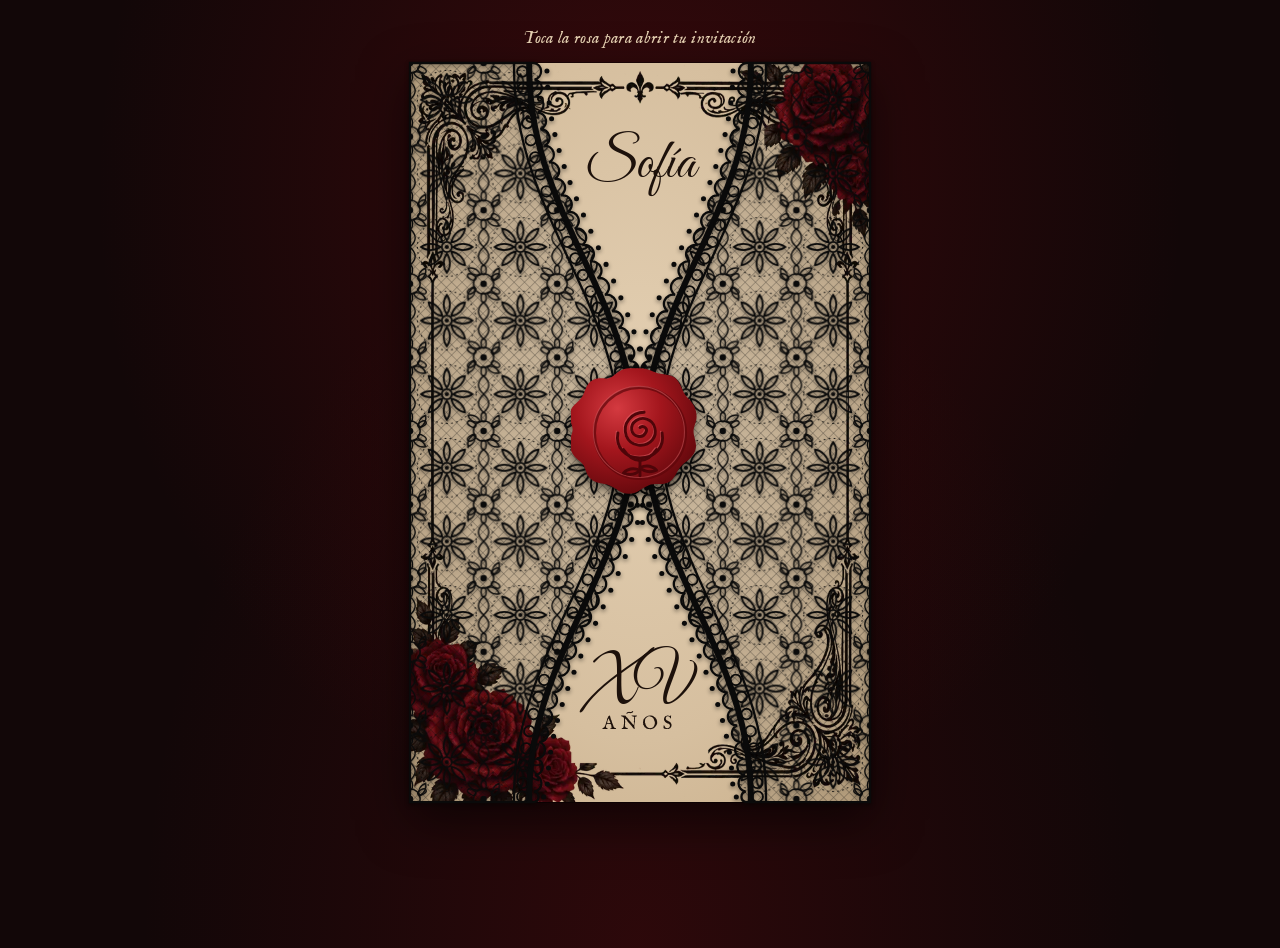
==== invitacion/index.html @ 21867dfe "Agregar invitación interactiva de quince años Co-Authored-By: Claude Opus 5.5 <noreply@anthropic.com" ====
<!DOCTYPE html>
<html lang="es">
<head>
<meta charset="utf-8">
<meta name="viewport" content="width=device-width, initial-scale=1">
<title>Mis Quince Años · Sofía</title>
<meta name="description" content="Toca para abrir tu invitación">
<meta property="og:type" content="website">
<meta property="og:title" content="Mis Quince Años · Sofía">
<meta property="og:description" content="Toca para abrir tu invitación">
<meta property="og:url" content="https://natabeltran16-arch.github.io/dragon/invitacion/">
<meta property="og:image" content="https://natabeltran16-arch.github.io/dragon/invitacion/portada.jpg">
<meta property="og:image:type" content="image/jpeg">
<meta property="og:image:width" content="1200">
<meta property="og:image:height" content="630">
<meta name="twitter:card" content="summary_large_image">
<style>
  @font-face{font-family:"Great Vibes";src:url("GreatVibes-Regular.woff2") format("woff2");font-display:swap}
  @font-face{font-family:"IM Fell English";src:url("IMFeENrm28P.woff2") format("woff2");font-style:normal;font-display:swap}
  @font-face{font-family:"IM Fell English";src:url("IMFeENit28P.woff2") format("woff2");font-style:italic;font-display:swap}
  :root{
    --papel:#d9c3a5; --tinta:#2a1a12; --vino:#7d0d12; --rojo:#a3161d;
    --ar: 1027 / 1650;
  }
  *{box-sizing:border-box}
  html,body{margin:0}
  body{
    min-height:100vh; font-family:"IM Fell English",Georgia,serif; color:var(--tinta);
    background:
      radial-gradient(ellipse at 50% 20%, rgba(125,13,18,.35), transparent 60%),
      radial-gradient(ellipse at 50% 100%, rgba(125,13,18,.25), transparent 55%),
      #120708;
    display:flex; flex-direction:column; align-items:center; padding:28px 12px 40px;
    overflow-x:hidden;
  }
  .pista{
    color:#e8d3b4; font-style:italic; font-size:1.05rem; text-align:center; margin:0 0 14px;
    letter-spacing:.02em; transition:opacity .6s;
  }
  .escena{perspective:1400px; width:min(94vw, 460px, calc((100svh - 110px) * 1027 / 1650));}
  body.abierta .escena{width:min(94vw, 460px)}
  .tarjeta{
    position:relative; width:100%; aspect-ratio:var(--ar); container-type:inline-size;
    background:
      url("marco.webp") center/100% 100% no-repeat,
      radial-gradient(ellipse at 50% 45%, #e3cfb2 0%, #d6bf9f 60%, #c7ad88 100%);
    box-shadow:0 18px 50px rgba(0,0,0,.6), 0 0 0 1px rgba(0,0,0,.4);
    border-radius:4px;
  }

  /* contenido de la invitación */
  .contenido{
    position:absolute; inset:9% 11% 7% 11%; display:flex; flex-direction:column;
    align-items:center; justify-content:space-between; text-align:center;
    opacity:0; transition:opacity 1s ease .9s; pointer-events:none;
  }
  body.abierta .contenido{opacity:1; pointer-events:auto}
  .intro{font-style:italic; font-size:4.5cqw; line-height:1.25; margin:0}
  .nombre{font-family:"Great Vibes",cursive; font-weight:400; font-size:19cqw; line-height:1; margin:.5cqw 0 0; color:#1d110b}
  .quince{font-family:"Great Vibes",cursive; font-size:10cqw; line-height:1; margin:0; color:#1d110b}
  .divisor{width:46cqw; height:4cqw; margin:1cqw auto}
  .texto{font-style:italic; font-size:4.1cqw; line-height:1.32; margin:0}
  .fecha{font-size:5.4cqw; line-height:1.2; margin:0}
  .fecha span{display:block; font-style:italic; font-size:4.6cqw}
  .lugar{font-size:5.2cqw; line-height:1.2; margin:0}
  .lugar span{display:block; font-style:italic; font-size:4.6cqw}
  .cierre{font-style:italic; font-size:4.4cqw; line-height:1.25; margin:0; color:#3a1610}
  .firma{font-family:"Great Vibes",cursive; font-size:9.5cqw; line-height:1; margin:0}

  /* portada */
  .portada{position:absolute; inset:0; pointer-events:none; transition:opacity .6s ease .5s}
  body.abierta .portada{opacity:0}
  .mono-arriba,.mono-abajo{position:absolute; left:0; right:0; text-align:center; color:#1d110b}
  .mono-arriba{top:10%; font-family:"Great Vibes",cursive; font-size:12cqw; line-height:1}
  .mono-abajo{bottom:9%; font-size:4.2cqw; letter-spacing:.25em; text-transform:uppercase}
  .mono-abajo b{display:block; font-family:"Great Vibes",cursive; font-weight:400; font-size:13cqw; line-height:.9; letter-spacing:0; text-transform:none}

  .puerta{position:absolute; top:0; bottom:0; width:50%; transition:transform 1.6s cubic-bezier(.6,.05,.25,1) .35s; z-index:3;}
  .puerta svg{width:100%; height:100%; display:block; overflow:visible; filter:drop-shadow(0 2px 2px rgba(0,0,0,.45))}
  .puerta.izq{left:0; transform-origin:left center}
  .puerta.der{right:0; transform-origin:right center}
  .puerta.der svg{transform:scaleX(-1)}
  body.abierta .puerta.izq{transform:rotateY(-112deg)}
  body.abierta .puerta.der{transform:rotateY(112deg)}
  body.oculta .puerta{display:none}

  .sello{
    position:absolute; left:50%; top:50%; width:30cqw; height:30cqw; transform:translate(-50%,-50%);
    border:0; padding:0; background:none; cursor:pointer; z-index:4; border-radius:50%;
    animation:latido 2.2s ease-in-out infinite;
    transition:transform .5s ease, opacity .5s ease;
  }
  .sello svg{width:100%; height:100%; display:block; filter:drop-shadow(0 4px 6px rgba(0,0,0,.55))}
  .sello:focus-visible{outline:3px solid #f0d7a8; outline-offset:4px}
  body.abierta .sello{animation:none; transform:translate(-50%,-50%) scale(1.5); opacity:0; pointer-events:none}
  @keyframes latido{
    0%,100%{transform:translate(-50%,-50%) scale(1)}
    50%{transform:translate(-50%,-50%) scale(1.06)}
  }

  /* acciones */
  .acciones{display:flex; flex-direction:column; align-items:center; gap:12px; margin-top:22px; opacity:0; transform:translateY(10px); transition:opacity .8s ease 1.8s, transform .8s ease 1.8s; pointer-events:none}
  body.abierta .acciones{opacity:1; transform:none; pointer-events:auto}
  .btn{
    font:1.15rem "IM Fell English",Georgia,serif; letter-spacing:.04em; cursor:pointer;
    background:linear-gradient(180deg,#a3161d,#6e0b10); color:#f7e7cf; border:1px solid #c79a6b;
    border-radius:999px; padding:13px 30px; box-shadow:0 6px 18px rgba(0,0,0,.45), inset 0 1px 0 rgba(255,255,255,.18);
  }
  .btn:focus-visible{outline:3px solid #f0d7a8; outline-offset:3px}
  .enlace{color:#e8d3b4; font-style:italic; font-size:1rem}
  .enlace:focus-visible{outline:2px solid #f0d7a8}

  /* ventana de confirmación */
  .fondo{position:fixed; inset:0; background:rgba(10,3,4,.78); display:none; align-items:center; justify-content:center; padding:16px; z-index:20}
  .fondo.abierto{display:flex}
  .ventana{
    position:relative; width:min(100%, 420px); padding:34px 26px 26px; text-align:center;
    background:radial-gradient(ellipse at 50% 40%, #e6d3b7, #d3bb98 70%, #c4a982);
    border:2px solid #2a1a12; outline:1px solid #2a1a12; outline-offset:-8px;
    box-shadow:0 20px 60px rgba(0,0,0,.6); border-radius:3px; overflow:hidden;
    animation:aparecer .35s ease;
  }
  @keyframes aparecer{from{opacity:0; transform:scale(.94)}to{opacity:1; transform:none}}
  .ventana .rosa{position:absolute; top:-6px; right:-8px; width:92px; pointer-events:none}
  .ventana h2{font-family:"Great Vibes",cursive; font-weight:400; font-size:2.6rem; margin:0 0 4px; color:#1d110b}
  .ventana p{margin:0 0 12px; font-style:italic; line-height:1.35}
  .ventana label.campo{display:block; text-align:left; font-size:1rem; margin:12px 0 6px}
  .ventana input[type=text]{
    width:100%; font:1.05rem "IM Fell English",Georgia,serif; padding:11px 12px; color:#1d110b;
    background:rgba(255,250,240,.75); border:1px solid #6b4a32; border-radius:6px;
  }
  .ventana input[type=text]:focus{outline:2px solid var(--vino); border-color:transparent}
  .check{display:flex; align-items:flex-start; gap:10px; text-align:left; margin:16px 0 6px; font-size:1.05rem; cursor:pointer}
  .check input{width:22px; height:22px; accent-color:var(--vino); margin:1px 0 0; flex:none}
  .error{color:#8a0c12; min-height:1.3em; font-size:.95rem; margin:6px 0 4px}
  .fila{display:flex; flex-direction:column; gap:8px; margin-top:8px}
  .btn.sec{background:transparent; color:#2a1a12; border:1px solid #6b4a32; box-shadow:none}
  .sr{position:absolute; width:1px; height:1px; overflow:hidden; clip:rect(0 0 0 0); white-space:nowrap}
  @media (prefers-reduced-motion: reduce){
    *{animation:none!important; transition-duration:.01s!important; transition-delay:0s!important}
  }
</style>
</head>
<body>
  <p class="pista" id="pista">Toca la rosa para abrir tu invitación</p>

  <div class="escena">
    <article class="tarjeta" id="tarjeta" aria-label="Invitación a los quince años de Sofía">

      <div class="contenido" id="contenido" aria-hidden="true">
        <p class="intro">Dios ha dispuesto este día<br>para celebrar con nosotros</p>
        <div>
          <h1 class="nombre">Sofía</h1>
          <p class="quince">Mis Quince Años</p>
          <svg class="divisor" viewBox="0 0 200 18" aria-hidden="true"><g fill="none" stroke="#2a1a12" stroke-width="1.4" stroke-linecap="round"><path d="M10 9 H78"/><path d="M122 9 H190"/><path d="M78 9 c6 -6 12 -6 16 0 c-4 6 -10 6 -16 0z"/><path d="M122 9 c-6 -6 -12 -6 -16 0 c4 6 10 6 16 0z"/></g><path d="M100 1 l4 8 -4 8 -4 -8z" fill="#2a1a12"/></svg>
        </div>
        <p class="texto">Con la bendición de mis padres,<br>te invito a ser parte de este día tan especial en el que dejaré de ser una niña para comenzar una nueva etapa en mi vida.</p>
        <p class="fecha">Sábado, 15 de noviembre<span>de 2026 a las 7:30 p.m.</span></p>
        <p class="lugar">Salón Los Encantos<span>Cra. 72 # 15-30<br>Bogotá, D.C.</span></p>
        <p class="cierre">¡Tu presencia hará de mi fiesta<br>un momento inolvidable!</p>
        <p class="firma">Sofía</p>
      </div>

      <div class="portada" aria-hidden="true">
        <div class="mono-arriba">Sofía</div>
        <div class="mono-abajo"><b>XV</b>años</div>
      </div>

      <div class="puerta izq" aria-hidden="true"><svg class="encaje" viewBox="0 0 50 160.66" preserveAspectRatio="none"></svg></div>
      <div class="puerta der" aria-hidden="true"><svg class="encaje" viewBox="0 0 50 160.66" preserveAspectRatio="none"></svg></div>

      <button class="sello" id="sello" type="button" aria-label="Abrir la invitación">
        <svg viewBox="0 0 100 100" aria-hidden="true">
          <defs>
            <radialGradient id="cera" cx="38%" cy="32%" r="75%">
              <stop offset="0" stop-color="#d43a40"/>
              <stop offset=".45" stop-color="#a3161d"/>
              <stop offset="1" stop-color="#5e070b"/>
            </radialGradient>
          </defs>
          <path fill="url(#cera)" d="M50 3c7 0 9 3 15 4s10 1 13 6 3 8 7 12 6 8 6 13-3 8-2 13 3 9 0 14-7 6-10 10-4 9-9 11-9 0-14 2-8 6-14 6-9-4-14-6-10-1-14-5-3-9-7-12-7-6-8-12 3-8 2-13-4-8-1-13 7-6 9-11 3-9 8-11 9 1 13-2 7-6 12-6z"/>
          <circle cx="50" cy="50" r="33" fill="none" stroke="#5e070b" stroke-width="2.2" opacity=".7"/>
          <circle cx="50" cy="50" r="33" fill="none" stroke="#e66a70" stroke-width=".8" opacity=".45" transform="translate(-.8 -.8)"/>
          <g fill="none" stroke-linecap="round" stroke-linejoin="round">
            <g stroke="#e66a70" stroke-width="1.4" opacity=".5" transform="translate(-.9 -.9)">
              <path d="M50 46c3-2 6 1 4 4-2 4-9 3-10-2-1-6 6-10 11-8 6 2 8 10 4 15-5 6-16 5-19-3-3-9 4-17 13-17"/>
              <path d="M34 50c-2 10 5 18 16 18s18-8 16-18"/>
              <path d="M38 62c4 6 8 8 12 8s8-2 12-8"/>
            </g>
            <g stroke="#4e0509" stroke-width="2.1">
              <path d="M50 46c3-2 6 1 4 4-2 4-9 3-10-2-1-6 6-10 11-8 6 2 8 10 4 15-5 6-16 5-19-3-3-9 4-17 13-17"/>
              <path d="M34 50c-2 10 5 18 16 18s18-8 16-18"/>
              <path d="M38 62c4 6 8 8 12 8s8-2 12-8"/>
              <path d="M50 70v11"/>
              <path d="M50 77c-5-2-9-1-12 2 5 2 9 1 12-2z"/>
              <path d="M50 75c5-2 9-1 12 2-5 2-9 1-12-2z"/>
            </g>
          </g>
        </svg>
      </button>
    </article>
  </div>

  <div class="acciones">
    <button class="btn" id="btnConfirmar" type="button">Confirmar asistencia</button>
    <a class="enlace" id="mapa" target="_blank" rel="noopener">Cómo llegar al salón</a>
  </div>

  <div class="fondo" id="fondo">
    <div class="ventana" role="dialog" aria-modal="true" aria-labelledby="tituloConf">
      <img class="rosa" src="rosa.webp" alt="">
      <form id="form" novalidate>
        <div id="paso1">
          <h2 id="tituloConf">Confirmación</h2>
          <p>Mis Quince Años · Sofía</p>
          <label class="campo" for="nombre">Nombre y apellido</label>
          <input type="text" id="nombre" autocomplete="name" required>
          <label class="check"><input type="checkbox" id="acepto"> <span>Confirmo la asistencia al evento</span></label>
          <p class="error" id="error" role="alert"></p>
          <div class="fila">
            <button class="btn" type="submit" id="btnEnviar">Confirmar</button>
            <button class="btn sec" type="button" id="cerrar">Volver</button>
          </div>
        </div>
        <div id="paso2" hidden>
          <h2 tabindex="-1" id="tituloGracias">Gracias</h2>
          <p id="textoGracias"></p>
          <div class="fila">
            <button class="btn" type="button" id="otra">Confirmar a otra persona</button>
            <button class="btn sec" type="button" id="listo">Volver a la invitación</button>
          </div>
        </div>
      </form>
    </div>
  </div>

<script>
  // URL de la aplicación web de Google Apps Script (termina en /exec).
  const SCRIPT_URL = "";
  const LUGAR_MAPA = "Salón Los Encantos, Cra. 72 # 15-30, Bogotá";

  const $ = id => document.getElementById(id);
  $("mapa").href = "https://www.google.com/maps/search/?api=1&query=" + encodeURIComponent(LUGAR_MAPA);

  // Encaje de las puertas
  (function dibujarEncaje() {
    const W = 50, H = 160.66;
    const xBorde = y => 27 + 23 * Math.pow(Math.sin(Math.PI * y / H), 2.2);
    const paso = 3.6, pts = [];
    for (let y = 0; y <= H + 0.01; y += paso) pts.push([xBorde(y), Math.min(y, H)]);
    if (pts[pts.length - 1][1] < H) pts.push([xBorde(H), H]);

    let d = "M0 0 L" + pts[0][0].toFixed(2) + " 0";
    let picots = "", anillos = "";
    for (let i = 0; i < pts.length - 1; i++) {
      const [x1, y1] = pts[i], [x2, y2] = pts[i + 1];
      const dx = x2 - x1, dy = y2 - y1, len = Math.hypot(dx, dy), r = len / 2 * 1.02;
      d += " A" + r.toFixed(2) + " " + r.toFixed(2) + " 0 0 1 " + x2.toFixed(2) + " " + y2.toFixed(2);
      const mx = (x1 + x2) / 2, my = (y1 + y2) / 2, nx = dy / len, ny = -dx / len;
      picots += '<circle cx="' + (mx + nx * (r + 0.9)).toFixed(2) + '" cy="' + (my + ny * (r + 0.9)).toFixed(2) + '" r=".55"/>';
      anillos += '<circle cx="' + (mx - nx * 2.6).toFixed(2) + '" cy="' + (my - ny * 2.6).toFixed(2) + '" r="1.15"/>';
    }
    d += " L0 " + H + " Z";
    const banda = "M" + pts.map(p => (p[0] - 1.1).toFixed(2) + " " + p[1].toFixed(2)).join(" L");
    const banda2 = "M" + pts.map(p => (p[0] - 4.4).toFixed(2) + " " + p[1].toFixed(2)).join(" L");

    const svg = `
      <defs>
        <pattern id="red" width="1.6" height="1.6" patternUnits="userSpaceOnUse" patternTransform="rotate(45)">
          <path d="M0 0H1.6M0 0V1.6" stroke="#0a0a0a" stroke-width=".18" fill="none"/>
        </pattern>
        <pattern id="motivo" width="16" height="16" patternUnits="userSpaceOnUse">
          <g fill="none" stroke="#0a0a0a" stroke-linecap="round">
            ${[0,45,90,135,180,225,270,315].map(a => `<path d="M8 6.6c.9-1.2.9-3 0-4.2c-.9 1.2-.9 3 0 4.2z" stroke-width=".38" transform="rotate(${a} 8 8)"/>`).join("")}
            <circle cx="8" cy="8" r="1.1" stroke-width=".4"/>
            <circle cx="8" cy="8" r="6.4" stroke-width=".22" stroke-dasharray=".2 .9"/>
            ${[0,90,180,270].map(a => `<path d="M8 8m4.6 4.6c1.2-.2 2.2.4 2.7 1.4c-1.1.3-2.2-.1-2.7-1.4z" stroke-width=".32" transform="rotate(${a} 8 8)"/>`).join("")}
            <path d="M0 8c1.5-1.4 1.5-2.6 0-4M16 8c-1.5-1.4-1.5-2.6 0-4M0 8c1.5 1.4 1.5 2.6 0 4M16 8c-1.5 1.4-1.5 2.6 0 4" stroke-width=".3"/>
          </g>
          <g fill="#0a0a0a">
            <circle cx="8" cy="8" r=".45"/>
            <circle cx="0" cy="0" r=".7"/><circle cx="16" cy="0" r=".7"/><circle cx="0" cy="16" r=".7"/><circle cx="16" cy="16" r=".7"/>
          </g>
        </pattern>
        <pattern id="motivo2" width="16" height="16" patternUnits="userSpaceOnUse" patternTransform="translate(8 8)">
          <g fill="none" stroke="#0a0a0a" stroke-width=".3">
            <circle cx="8" cy="8" r="2.2"/>
            ${[0,60,120,180,240,300].map(a => `<ellipse cx="8" cy="5" rx=".55" ry="1" transform="rotate(${a} 8 8)"/>`).join("")}
          </g>
          <circle cx="8" cy="8" r=".5" fill="#0a0a0a"/>
        </pattern>
        <clipPath id="forma"><path d="${d}"/></clipPath>
      </defs>
      <g clip-path="url(#forma)">
        <rect width="${W}" height="${H}" fill="rgba(10,10,10,.06)"/>
        <rect width="${W}" height="${H}" fill="url(#red)" opacity=".55"/>
        <rect width="${W}" height="${H}" fill="url(#motivo)"/>
        <rect width="${W}" height="${H}" fill="url(#motivo2)"/>
      </g>
      <path d="${d}" fill="none" stroke="#0a0a0a" stroke-width=".5"/>
      <path d="${banda}" fill="none" stroke="#0a0a0a" stroke-width="1.3"/>
      <path d="${banda2}" fill="none" stroke="#0a0a0a" stroke-width=".5"/>
      <g fill="#0a0a0a">${picots}</g>
      <g fill="none" stroke="#0a0a0a" stroke-width=".4">${anillos}</g>`;
    document.querySelectorAll(".encaje").forEach(s => s.innerHTML = svg);
  })();

  // Abrir la invitación
  function abrir() {
    if (document.body.classList.contains("abierta")) return;
    document.body.classList.add("abierta");
    $("pista").style.opacity = "0";
    $("contenido").setAttribute("aria-hidden", "false");
    setTimeout(() => { document.body.classList.add("oculta"); $("sello").hidden = true; $("pista").hidden = true; }, 2200);
  }
  $("sello").addEventListener("click", abrir);
  if (location.hash === "#abierta") { abrir(); }

  // Confirmación
  let ultimoFoco = null;
  function abrirVentana() {
    ultimoFoco = document.activeElement;
    $("paso1").hidden = false; $("paso2").hidden = true; $("error").textContent = "";
    $("fondo").classList.add("abierto");
    setTimeout(() => $("nombre").focus(), 60);
  }
  function cerrarVentana() {
    $("fondo").classList.remove("abierto");
    if (ultimoFoco) ultimoFoco.focus();
  }
  $("btnConfirmar").addEventListener("click", abrirVentana);
  $("cerrar").addEventListener("click", cerrarVentana);
  $("listo").addEventListener("click", cerrarVentana);
  $("otra").addEventListener("click", () => {
    $("nombre").value = ""; $("acepto").checked = false;
    $("paso1").hidden = false; $("paso2").hidden = true; $("nombre").focus();
  });
  $("fondo").addEventListener("click", e => { if (e.target === $("fondo")) cerrarVentana(); });
  document.addEventListener("keydown", e => { if (e.key === "Escape" && $("fondo").classList.contains("abierto")) cerrarVentana(); });

  let enviando = false;
  $("form").addEventListener("submit", async e => {
    e.preventDefault();
    if (enviando) return;
    const nombre = $("nombre").value.trim().replace(/\s+/g, " ");
    if (nombre.length < 3) { $("error").textContent = "Escribe tu nombre y apellido."; $("nombre").focus(); return; }
    if (!$("acepto").checked) { $("error").textContent = "Marca la casilla para confirmar tu asistencia."; $("acepto").focus(); return; }
    if (!SCRIPT_URL) { $("error").textContent = "La confirmación todavía no está activa. Intenta más tarde."; return; }

    enviando = true;
    const btn = $("btnEnviar");
    btn.disabled = true; btn.textContent = "Enviando...";
    $("error").textContent = "";
    try {
      const r = await fetch(SCRIPT_URL, {
        method: "POST",
        headers: { "Content-Type": "text/plain;charset=utf-8" },
        body: JSON.stringify({ nombre })
      });
      const d = await r.json();
      if (!d.ok) { $("error").textContent = "No se pudo confirmar. Intenta otra vez."; return; }
      $("textoGracias").textContent = d.repetido
        ? nombre + ", tu asistencia ya estaba confirmada. ¡Te esperamos!"
        : nombre + ", tu asistencia quedó confirmada. ¡Te esperamos!";
      $("paso1").hidden = true; $("paso2").hidden = false;
      $("tituloGracias").focus();
    } catch (err) {
      $("error").textContent = "No hay conexión. Revisa tu internet e intenta otra vez.";
    } finally {
      enviando = false; btn.disabled = false; btn.textContent = "Confirmar";
    }
  });
</script>
</body>
</html>
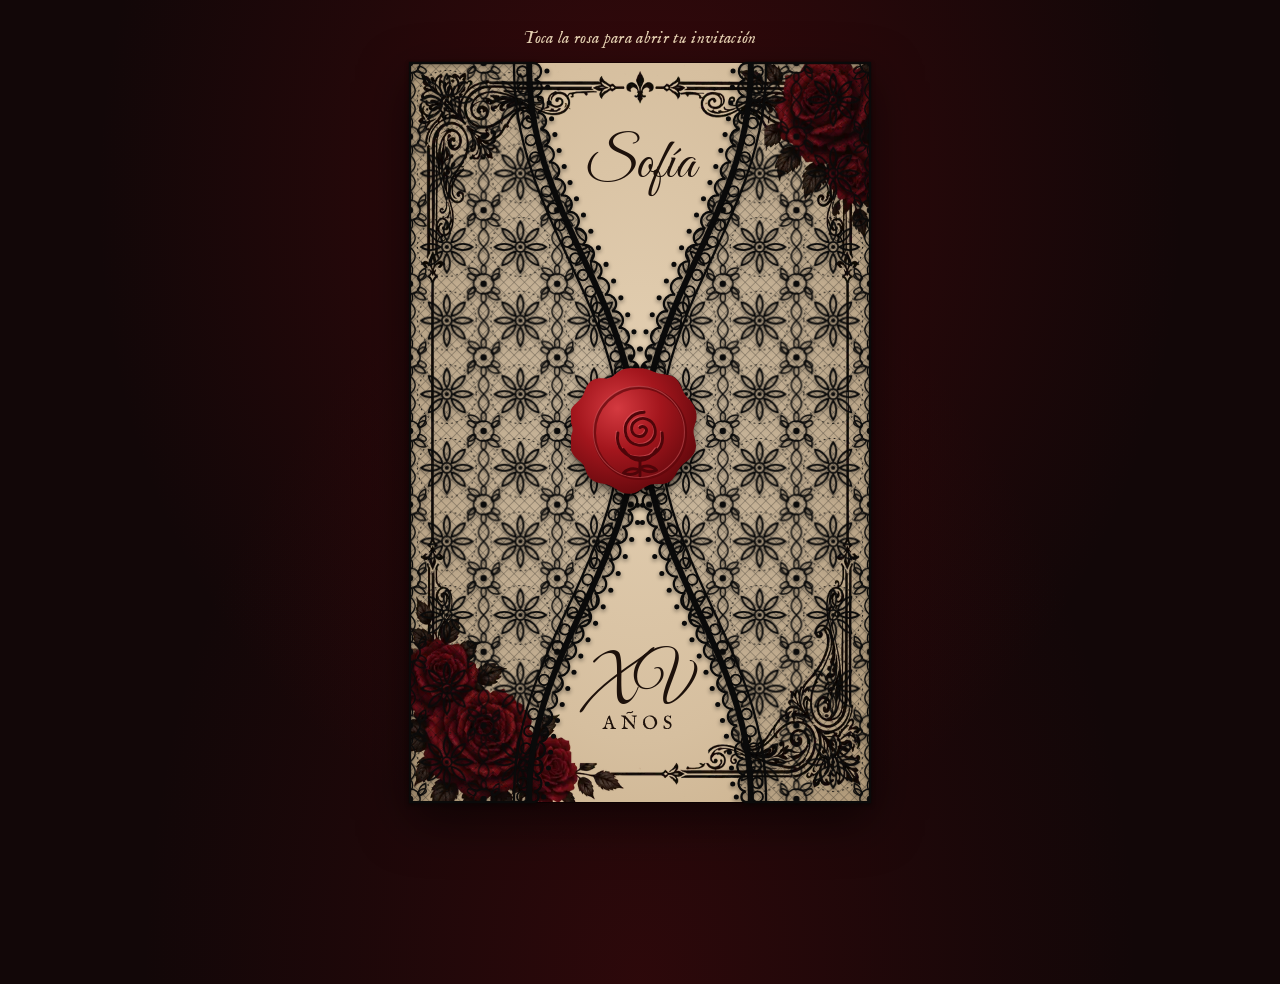
==== commit b9b0dbad: "Invitación: texto, fecha, lugar y código de vestimenta Co-Authored-By: Claude Opus 5.5 <noreply@anth" ====
--- a/invitacion/index.html
+++ b/invitacion/index.html
@@ -59,13 +59,15 @@
   .nombre{font-family:"Great Vibes",cursive; font-weight:400; font-size:19cqw; line-height:1; margin:.5cqw 0 0; color:#1d110b}
   .quince{font-family:"Great Vibes",cursive; font-size:10cqw; line-height:1; margin:0; color:#1d110b}
   .divisor{width:46cqw; height:4cqw; margin:1cqw auto}
-  .texto{font-style:italic; font-size:4.1cqw; line-height:1.32; margin:0}
+  .texto{font-style:italic; font-size:3.95cqw; line-height:1.32; margin:0}
   .fecha{font-size:5.4cqw; line-height:1.2; margin:0}
   .fecha span{display:block; font-style:italic; font-size:4.6cqw}
   .lugar{font-size:5.2cqw; line-height:1.2; margin:0}
   .lugar span{display:block; font-style:italic; font-size:4.6cqw}
   .cierre{font-style:italic; font-size:4.4cqw; line-height:1.25; margin:0; color:#3a1610}
-  .firma{font-family:"Great Vibes",cursive; font-size:9.5cqw; line-height:1; margin:0}
+  .firma{font-family:"Great Vibes",cursive; font-size:9cqw; line-height:1; margin:0}
+  .vestuario{font-size:.95rem; letter-spacing:.12em; white-space:nowrap; text-transform:uppercase; margin:0 0 4px; color:#e8d3b4; text-align:center}
+  .vestuario::before,.vestuario::after{content:"\2766"; color:#b3262d; margin:0 .6em; letter-spacing:0}
 
   /* portada */
   .portada{position:absolute; inset:0; pointer-events:none; transition:opacity .6s ease .5s}
@@ -154,9 +156,9 @@
           <p class="quince">Mis Quince Años</p>
           <svg class="divisor" viewBox="0 0 200 18" aria-hidden="true"><g fill="none" stroke="#2a1a12" stroke-width="1.4" stroke-linecap="round"><path d="M10 9 H78"/><path d="M122 9 H190"/><path d="M78 9 c6 -6 12 -6 16 0 c-4 6 -10 6 -16 0z"/><path d="M122 9 c-6 -6 -12 -6 -16 0 c4 6 10 6 16 0z"/></g><path d="M100 1 l4 8 -4 8 -4 -8z" fill="#2a1a12"/></svg>
         </div>
-        <p class="texto">Con la bendición de mis padres,<br>te invito a ser parte de este día tan especial en el que dejaré de ser una niña para comenzar una nueva etapa en mi vida.</p>
-        <p class="fecha">Sábado, 15 de noviembre<span>de 2026 a las 7:30 p.m.</span></p>
-        <p class="lugar">Salón Los Encantos<span>Cra. 72 # 15-30<br>Bogotá, D.C.</span></p>
+        <p class="texto">Con la bendición de mi familia, te invito a ser parte de este día tan especial, en el que guardaré los más bonitos recuerdos de mi infancia para dar comienzo a una nueva etapa en mi vida.</p>
+        <p class="fecha">Sábado, 19 de diciembre<span>de 2026 a las 8:00 p.m.</span></p>
+        <p class="lugar">Galán<span>Cra. 65 # 2C-37<br>Bogotá, D.C.</span></p>
         <p class="cierre">¡Tu presencia hará de mi fiesta<br>un momento inolvidable!</p>
         <p class="firma">Sofía</p>
       </div>
@@ -202,8 +204,9 @@
   </div>
 
   <div class="acciones">
+    <p class="vestuario">Semi-formal dress code</p>
     <button class="btn" id="btnConfirmar" type="button">Confirmar asistencia</button>
-    <a class="enlace" id="mapa" target="_blank" rel="noopener">Cómo llegar al salón</a>
+    <a class="enlace" id="mapa" target="_blank" rel="noopener">Cómo llegar</a>
   </div>
 
   <div class="fondo" id="fondo">
@@ -237,7 +240,7 @@
 <script>
   // URL de la aplicación web de Google Apps Script (termina en /exec).
   const SCRIPT_URL = "";
-  const LUGAR_MAPA = "Salón Los Encantos, Cra. 72 # 15-30, Bogotá";
+  const LUGAR_MAPA = "Carrera 65 # 2C-37, Bogotá";
 
   const $ = id => document.getElementById(id);
   $("mapa").href = "https://www.google.com/maps/search/?api=1&query=" + encodeURIComponent(LUGAR_MAPA);
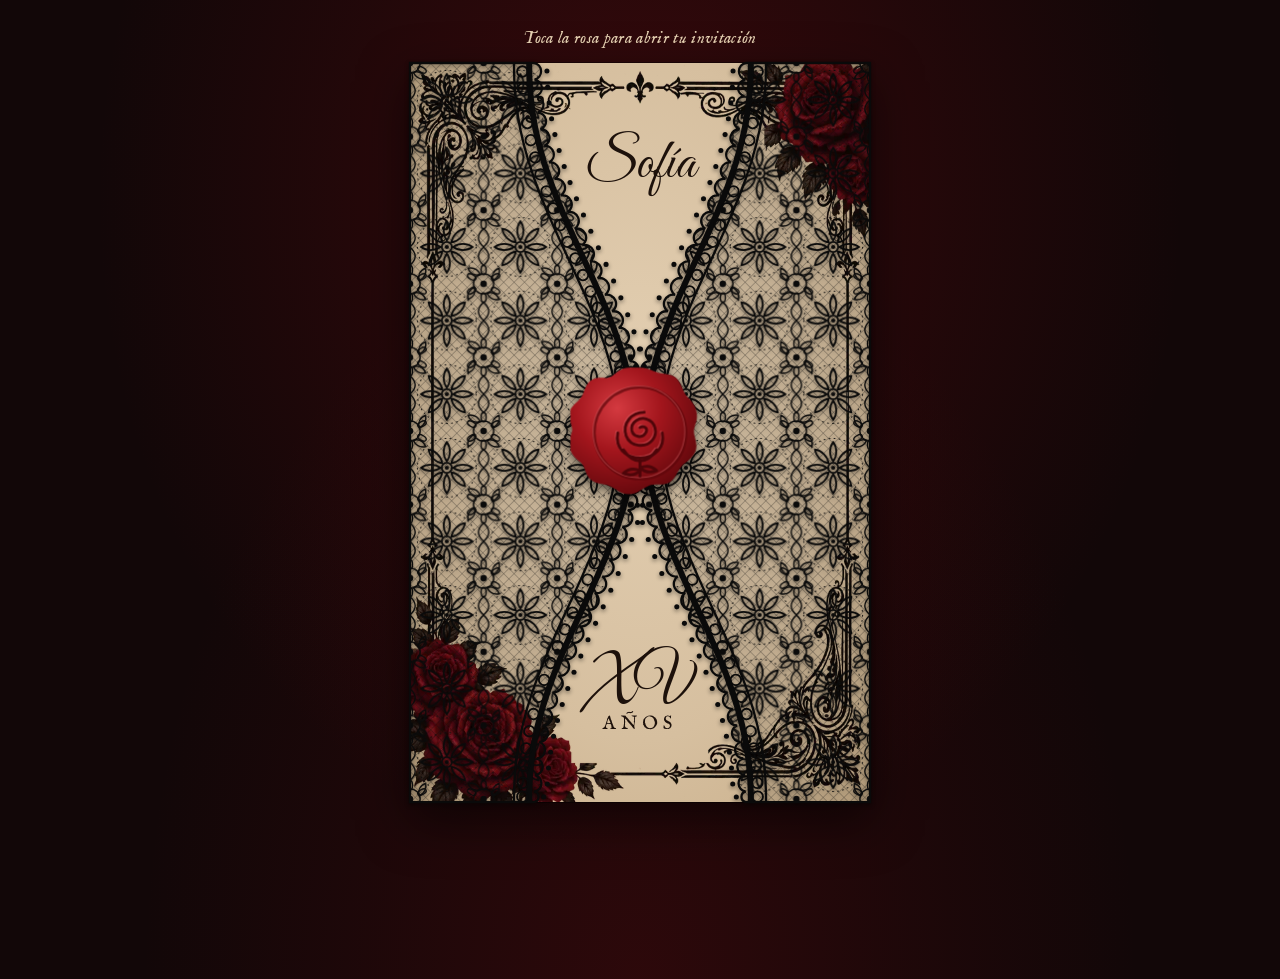
==== commit 4dc082de: "Invitación: nuevo enlace xvsofi y título XV SOFI Co-Authored-By: Claude Opus 5.5 <noreply@anthropic." ====
--- a/invitacion/index.html
+++ b/invitacion/index.html
@@ -1,378 +1,5 @@
 <!DOCTYPE html>
-<html lang="es">
-<head>
-<meta charset="utf-8">
-<meta name="viewport" content="width=device-width, initial-scale=1">
-<title>Mis Quince Años · Sofía</title>
-<meta name="description" content="Toca para abrir tu invitación">
-<meta property="og:type" content="website">
-<meta property="og:title" content="Mis Quince Años · Sofía">
-<meta property="og:description" content="Toca para abrir tu invitación">
-<meta property="og:url" content="https://natabeltran16-arch.github.io/dragon/invitacion/">
-<meta property="og:image" content="https://natabeltran16-arch.github.io/dragon/invitacion/portada.jpg">
-<meta property="og:image:type" content="image/jpeg">
-<meta property="og:image:width" content="1200">
-<meta property="og:image:height" content="630">
-<meta name="twitter:card" content="summary_large_image">
-<style>
-  @font-face{font-family:"Great Vibes";src:url("GreatVibes-Regular.woff2") format("woff2");font-display:swap}
-  @font-face{font-family:"IM Fell English";src:url("IMFeENrm28P.woff2") format("woff2");font-style:normal;font-display:swap}
-  @font-face{font-family:"IM Fell English";src:url("IMFeENit28P.woff2") format("woff2");font-style:italic;font-display:swap}
-  :root{
-    --papel:#d9c3a5; --tinta:#2a1a12; --vino:#7d0d12; --rojo:#a3161d;
-    --ar: 1027 / 1650;
-  }
-  *{box-sizing:border-box}
-  html,body{margin:0}
-  body{
-    min-height:100vh; font-family:"IM Fell English",Georgia,serif; color:var(--tinta);
-    background:
-      radial-gradient(ellipse at 50% 20%, rgba(125,13,18,.35), transparent 60%),
-      radial-gradient(ellipse at 50% 100%, rgba(125,13,18,.25), transparent 55%),
-      #120708;
-    display:flex; flex-direction:column; align-items:center; padding:28px 12px 40px;
-    overflow-x:hidden;
-  }
-  .pista{
-    color:#e8d3b4; font-style:italic; font-size:1.05rem; text-align:center; margin:0 0 14px;
-    letter-spacing:.02em; transition:opacity .6s;
-  }
-  .escena{perspective:1400px; width:min(94vw, 460px, calc((100svh - 110px) * 1027 / 1650));}
-  body.abierta .escena{width:min(94vw, 460px)}
-  .tarjeta{
-    position:relative; width:100%; aspect-ratio:var(--ar); container-type:inline-size;
-    background:
-      url("marco.webp") center/100% 100% no-repeat,
-      radial-gradient(ellipse at 50% 45%, #e3cfb2 0%, #d6bf9f 60%, #c7ad88 100%);
-    box-shadow:0 18px 50px rgba(0,0,0,.6), 0 0 0 1px rgba(0,0,0,.4);
-    border-radius:4px;
-  }
-
-  /* contenido de la invitación */
-  .contenido{
-    position:absolute; inset:9% 11% 7% 11%; display:flex; flex-direction:column;
-    align-items:center; justify-content:space-between; text-align:center;
-    opacity:0; transition:opacity 1s ease .9s; pointer-events:none;
-  }
-  body.abierta .contenido{opacity:1; pointer-events:auto}
-  .intro{font-style:italic; font-size:4.5cqw; line-height:1.25; margin:0}
-  .nombre{font-family:"Great Vibes",cursive; font-weight:400; font-size:19cqw; line-height:1; margin:.5cqw 0 0; color:#1d110b}
-  .quince{font-family:"Great Vibes",cursive; font-size:10cqw; line-height:1; margin:0; color:#1d110b}
-  .divisor{width:46cqw; height:4cqw; margin:1cqw auto}
-  .texto{font-style:italic; font-size:3.95cqw; line-height:1.32; margin:0}
-  .fecha{font-size:5.4cqw; line-height:1.2; margin:0}
-  .fecha span{display:block; font-style:italic; font-size:4.6cqw}
-  .lugar{font-size:5.2cqw; line-height:1.2; margin:0}
-  .lugar span{display:block; font-style:italic; font-size:4.6cqw}
-  .cierre{font-style:italic; font-size:4.4cqw; line-height:1.25; margin:0; color:#3a1610}
-  .firma{font-family:"Great Vibes",cursive; font-size:9cqw; line-height:1; margin:0}
-  .vestuario{font-size:.95rem; letter-spacing:.12em; white-space:nowrap; text-transform:uppercase; margin:0 0 4px; color:#e8d3b4; text-align:center}
-  .vestuario::before,.vestuario::after{content:"\2766"; color:#b3262d; margin:0 .6em; letter-spacing:0}
-
-  /* portada */
-  .portada{position:absolute; inset:0; pointer-events:none; transition:opacity .6s ease .5s}
-  body.abierta .portada{opacity:0}
-  .mono-arriba,.mono-abajo{position:absolute; left:0; right:0; text-align:center; color:#1d110b}
-  .mono-arriba{top:10%; font-family:"Great Vibes",cursive; font-size:12cqw; line-height:1}
-  .mono-abajo{bottom:9%; font-size:4.2cqw; letter-spacing:.25em; text-transform:uppercase}
-  .mono-abajo b{display:block; font-family:"Great Vibes",cursive; font-weight:400; font-size:13cqw; line-height:.9; letter-spacing:0; text-transform:none}
-
-  .puerta{position:absolute; top:0; bottom:0; width:50%; transition:transform 1.6s cubic-bezier(.6,.05,.25,1) .35s; z-index:3;}
-  .puerta svg{width:100%; height:100%; display:block; overflow:visible; filter:drop-shadow(0 2px 2px rgba(0,0,0,.45))}
-  .puerta.izq{left:0; transform-origin:left center}
-  .puerta.der{right:0; transform-origin:right center}
-  .puerta.der svg{transform:scaleX(-1)}
-  body.abierta .puerta.izq{transform:rotateY(-112deg)}
-  body.abierta .puerta.der{transform:rotateY(112deg)}
-  body.oculta .puerta{display:none}
-
-  .sello{
-    position:absolute; left:50%; top:50%; width:30cqw; height:30cqw; transform:translate(-50%,-50%);
-    border:0; padding:0; background:none; cursor:pointer; z-index:4; border-radius:50%;
-    animation:latido 2.2s ease-in-out infinite;
-    transition:transform .5s ease, opacity .5s ease;
-  }
-  .sello svg{width:100%; height:100%; display:block; filter:drop-shadow(0 4px 6px rgba(0,0,0,.55))}
-  .sello:focus-visible{outline:3px solid #f0d7a8; outline-offset:4px}
-  body.abierta .sello{animation:none; transform:translate(-50%,-50%) scale(1.5); opacity:0; pointer-events:none}
-  @keyframes latido{
-    0%,100%{transform:translate(-50%,-50%) scale(1)}
-    50%{transform:translate(-50%,-50%) scale(1.06)}
-  }
-
-  /* acciones */
-  .acciones{display:flex; flex-direction:column; align-items:center; gap:12px; margin-top:22px; opacity:0; transform:translateY(10px); transition:opacity .8s ease 1.8s, transform .8s ease 1.8s; pointer-events:none}
-  body.abierta .acciones{opacity:1; transform:none; pointer-events:auto}
-  .btn{
-    font:1.15rem "IM Fell English",Georgia,serif; letter-spacing:.04em; cursor:pointer;
-    background:linear-gradient(180deg,#a3161d,#6e0b10); color:#f7e7cf; border:1px solid #c79a6b;
-    border-radius:999px; padding:13px 30px; box-shadow:0 6px 18px rgba(0,0,0,.45), inset 0 1px 0 rgba(255,255,255,.18);
-  }
-  .btn:focus-visible{outline:3px solid #f0d7a8; outline-offset:3px}
-  .enlace{color:#e8d3b4; font-style:italic; font-size:1rem}
-  .enlace:focus-visible{outline:2px solid #f0d7a8}
-
-  /* ventana de confirmación */
-  .fondo{position:fixed; inset:0; background:rgba(10,3,4,.78); display:none; align-items:center; justify-content:center; padding:16px; z-index:20}
-  .fondo.abierto{display:flex}
-  .ventana{
-    position:relative; width:min(100%, 420px); padding:34px 26px 26px; text-align:center;
-    background:radial-gradient(ellipse at 50% 40%, #e6d3b7, #d3bb98 70%, #c4a982);
-    border:2px solid #2a1a12; outline:1px solid #2a1a12; outline-offset:-8px;
-    box-shadow:0 20px 60px rgba(0,0,0,.6); border-radius:3px; overflow:hidden;
-    animation:aparecer .35s ease;
-  }
-  @keyframes aparecer{from{opacity:0; transform:scale(.94)}to{opacity:1; transform:none}}
-  .ventana .rosa{position:absolute; top:-6px; right:-8px; width:92px; pointer-events:none}
-  .ventana h2{font-family:"Great Vibes",cursive; font-weight:400; font-size:2.6rem; margin:0 0 4px; color:#1d110b}
-  .ventana p{margin:0 0 12px; font-style:italic; line-height:1.35}
-  .ventana label.campo{display:block; text-align:left; font-size:1rem; margin:12px 0 6px}
-  .ventana input[type=text]{
-    width:100%; font:1.05rem "IM Fell English",Georgia,serif; padding:11px 12px; color:#1d110b;
-    background:rgba(255,250,240,.75); border:1px solid #6b4a32; border-radius:6px;
-  }
-  .ventana input[type=text]:focus{outline:2px solid var(--vino); border-color:transparent}
-  .check{display:flex; align-items:flex-start; gap:10px; text-align:left; margin:16px 0 6px; font-size:1.05rem; cursor:pointer}
-  .check input{width:22px; height:22px; accent-color:var(--vino); margin:1px 0 0; flex:none}
-  .error{color:#8a0c12; min-height:1.3em; font-size:.95rem; margin:6px 0 4px}
-  .fila{display:flex; flex-direction:column; gap:8px; margin-top:8px}
-  .btn.sec{background:transparent; color:#2a1a12; border:1px solid #6b4a32; box-shadow:none}
-  .sr{position:absolute; width:1px; height:1px; overflow:hidden; clip:rect(0 0 0 0); white-space:nowrap}
-  @media (prefers-reduced-motion: reduce){
-    *{animation:none!important; transition-duration:.01s!important; transition-delay:0s!important}
-  }
-</style>
-</head>
-<body>
-  <p class="pista" id="pista">Toca la rosa para abrir tu invitación</p>
-
-  <div class="escena">
-    <article class="tarjeta" id="tarjeta" aria-label="Invitación a los quince años de Sofía">
-
-      <div class="contenido" id="contenido" aria-hidden="true">
-        <p class="intro">Dios ha dispuesto este día<br>para celebrar con nosotros</p>
-        <div>
-          <h1 class="nombre">Sofía</h1>
-          <p class="quince">Mis Quince Años</p>
-          <svg class="divisor" viewBox="0 0 200 18" aria-hidden="true"><g fill="none" stroke="#2a1a12" stroke-width="1.4" stroke-linecap="round"><path d="M10 9 H78"/><path d="M122 9 H190"/><path d="M78 9 c6 -6 12 -6 16 0 c-4 6 -10 6 -16 0z"/><path d="M122 9 c-6 -6 -12 -6 -16 0 c4 6 10 6 16 0z"/></g><path d="M100 1 l4 8 -4 8 -4 -8z" fill="#2a1a12"/></svg>
-        </div>
-        <p class="texto">Con la bendición de mi familia, te invito a ser parte de este día tan especial, en el que guardaré los más bonitos recuerdos de mi infancia para dar comienzo a una nueva etapa en mi vida.</p>
-        <p class="fecha">Sábado, 19 de diciembre<span>de 2026 a las 8:00 p.m.</span></p>
-        <p class="lugar">Galán<span>Cra. 65 # 2C-37<br>Bogotá, D.C.</span></p>
-        <p class="cierre">¡Tu presencia hará de mi fiesta<br>un momento inolvidable!</p>
-        <p class="firma">Sofía</p>
-      </div>
-
-      <div class="portada" aria-hidden="true">
-        <div class="mono-arriba">Sofía</div>
-        <div class="mono-abajo"><b>XV</b>años</div>
-      </div>
-
-      <div class="puerta izq" aria-hidden="true"><svg class="encaje" viewBox="0 0 50 160.66" preserveAspectRatio="none"></svg></div>
-      <div class="puerta der" aria-hidden="true"><svg class="encaje" viewBox="0 0 50 160.66" preserveAspectRatio="none"></svg></div>
-
-      <button class="sello" id="sello" type="button" aria-label="Abrir la invitación">
-        <svg viewBox="0 0 100 100" aria-hidden="true">
-          <defs>
-            <radialGradient id="cera" cx="38%" cy="32%" r="75%">
-              <stop offset="0" stop-color="#d43a40"/>
-              <stop offset=".45" stop-color="#a3161d"/>
-              <stop offset="1" stop-color="#5e070b"/>
-            </radialGradient>
-          </defs>
-          <path fill="url(#cera)" d="M50 3c7 0 9 3 15 4s10 1 13 6 3 8 7 12 6 8 6 13-3 8-2 13 3 9 0 14-7 6-10 10-4 9-9 11-9 0-14 2-8 6-14 6-9-4-14-6-10-1-14-5-3-9-7-12-7-6-8-12 3-8 2-13-4-8-1-13 7-6 9-11 3-9 8-11 9 1 13-2 7-6 12-6z"/>
-          <circle cx="50" cy="50" r="33" fill="none" stroke="#5e070b" stroke-width="2.2" opacity=".7"/>
-          <circle cx="50" cy="50" r="33" fill="none" stroke="#e66a70" stroke-width=".8" opacity=".45" transform="translate(-.8 -.8)"/>
-          <g fill="none" stroke-linecap="round" stroke-linejoin="round">
-            <g stroke="#e66a70" stroke-width="1.4" opacity=".5" transform="translate(-.9 -.9)">
-              <path d="M50 46c3-2 6 1 4 4-2 4-9 3-10-2-1-6 6-10 11-8 6 2 8 10 4 15-5 6-16 5-19-3-3-9 4-17 13-17"/>
-              <path d="M34 50c-2 10 5 18 16 18s18-8 16-18"/>
-              <path d="M38 62c4 6 8 8 12 8s8-2 12-8"/>
-            </g>
-            <g stroke="#4e0509" stroke-width="2.1">
-              <path d="M50 46c3-2 6 1 4 4-2 4-9 3-10-2-1-6 6-10 11-8 6 2 8 10 4 15-5 6-16 5-19-3-3-9 4-17 13-17"/>
-              <path d="M34 50c-2 10 5 18 16 18s18-8 16-18"/>
-              <path d="M38 62c4 6 8 8 12 8s8-2 12-8"/>
-              <path d="M50 70v11"/>
-              <path d="M50 77c-5-2-9-1-12 2 5 2 9 1 12-2z"/>
-              <path d="M50 75c5-2 9-1 12 2-5 2-9 1-12-2z"/>
-            </g>
-          </g>
-        </svg>
-      </button>
-    </article>
-  </div>
-
-  <div class="acciones">
-    <p class="vestuario">Semi-formal dress code</p>
-    <button class="btn" id="btnConfirmar" type="button">Confirmar asistencia</button>
-    <a class="enlace" id="mapa" target="_blank" rel="noopener">Cómo llegar</a>
-  </div>
-
-  <div class="fondo" id="fondo">
-    <div class="ventana" role="dialog" aria-modal="true" aria-labelledby="tituloConf">
-      <img class="rosa" src="rosa.webp" alt="">
-      <form id="form" novalidate>
-        <div id="paso1">
-          <h2 id="tituloConf">Confirmación</h2>
-          <p>Mis Quince Años · Sofía</p>
-          <label class="campo" for="nombre">Nombre y apellido</label>
-          <input type="text" id="nombre" autocomplete="name" required>
-          <label class="check"><input type="checkbox" id="acepto"> <span>Confirmo la asistencia al evento</span></label>
-          <p class="error" id="error" role="alert"></p>
-          <div class="fila">
-            <button class="btn" type="submit" id="btnEnviar">Confirmar</button>
-            <button class="btn sec" type="button" id="cerrar">Volver</button>
-          </div>
-        </div>
-        <div id="paso2" hidden>
-          <h2 tabindex="-1" id="tituloGracias">Gracias</h2>
-          <p id="textoGracias"></p>
-          <div class="fila">
-            <button class="btn" type="button" id="otra">Confirmar a otra persona</button>
-            <button class="btn sec" type="button" id="listo">Volver a la invitación</button>
-          </div>
-        </div>
-      </form>
-    </div>
-  </div>
-
-<script>
-  // URL de la aplicación web de Google Apps Script (termina en /exec).
-  const SCRIPT_URL = "";
-  const LUGAR_MAPA = "Carrera 65 # 2C-37, Bogotá";
-
-  const $ = id => document.getElementById(id);
-  $("mapa").href = "https://www.google.com/maps/search/?api=1&query=" + encodeURIComponent(LUGAR_MAPA);
-
-  // Encaje de las puertas
-  (function dibujarEncaje() {
-    const W = 50, H = 160.66;
-    const xBorde = y => 27 + 23 * Math.pow(Math.sin(Math.PI * y / H), 2.2);
-    const paso = 3.6, pts = [];
-    for (let y = 0; y <= H + 0.01; y += paso) pts.push([xBorde(y), Math.min(y, H)]);
-    if (pts[pts.length - 1][1] < H) pts.push([xBorde(H), H]);
-
-    let d = "M0 0 L" + pts[0][0].toFixed(2) + " 0";
-    let picots = "", anillos = "";
-    for (let i = 0; i < pts.length - 1; i++) {
-      const [x1, y1] = pts[i], [x2, y2] = pts[i + 1];
-      const dx = x2 - x1, dy = y2 - y1, len = Math.hypot(dx, dy), r = len / 2 * 1.02;
-      d += " A" + r.toFixed(2) + " " + r.toFixed(2) + " 0 0 1 " + x2.toFixed(2) + " " + y2.toFixed(2);
-      const mx = (x1 + x2) / 2, my = (y1 + y2) / 2, nx = dy / len, ny = -dx / len;
-      picots += '<circle cx="' + (mx + nx * (r + 0.9)).toFixed(2) + '" cy="' + (my + ny * (r + 0.9)).toFixed(2) + '" r=".55"/>';
-      anillos += '<circle cx="' + (mx - nx * 2.6).toFixed(2) + '" cy="' + (my - ny * 2.6).toFixed(2) + '" r="1.15"/>';
-    }
-    d += " L0 " + H + " Z";
-    const banda = "M" + pts.map(p => (p[0] - 1.1).toFixed(2) + " " + p[1].toFixed(2)).join(" L");
-    const banda2 = "M" + pts.map(p => (p[0] - 4.4).toFixed(2) + " " + p[1].toFixed(2)).join(" L");
-
-    const svg = `
-      <defs>
-        <pattern id="red" width="1.6" height="1.6" patternUnits="userSpaceOnUse" patternTransform="rotate(45)">
-          <path d="M0 0H1.6M0 0V1.6" stroke="#0a0a0a" stroke-width=".18" fill="none"/>
-        </pattern>
-        <pattern id="motivo" width="16" height="16" patternUnits="userSpaceOnUse">
-          <g fill="none" stroke="#0a0a0a" stroke-linecap="round">
-            ${[0,45,90,135,180,225,270,315].map(a => `<path d="M8 6.6c.9-1.2.9-3 0-4.2c-.9 1.2-.9 3 0 4.2z" stroke-width=".38" transform="rotate(${a} 8 8)"/>`).join("")}
-            <circle cx="8" cy="8" r="1.1" stroke-width=".4"/>
-            <circle cx="8" cy="8" r="6.4" stroke-width=".22" stroke-dasharray=".2 .9"/>
-            ${[0,90,180,270].map(a => `<path d="M8 8m4.6 4.6c1.2-.2 2.2.4 2.7 1.4c-1.1.3-2.2-.1-2.7-1.4z" stroke-width=".32" transform="rotate(${a} 8 8)"/>`).join("")}
-            <path d="M0 8c1.5-1.4 1.5-2.6 0-4M16 8c-1.5-1.4-1.5-2.6 0-4M0 8c1.5 1.4 1.5 2.6 0 4M16 8c-1.5 1.4-1.5 2.6 0 4" stroke-width=".3"/>
-          </g>
-          <g fill="#0a0a0a">
-            <circle cx="8" cy="8" r=".45"/>
-            <circle cx="0" cy="0" r=".7"/><circle cx="16" cy="0" r=".7"/><circle cx="0" cy="16" r=".7"/><circle cx="16" cy="16" r=".7"/>
-          </g>
-        </pattern>
-        <pattern id="motivo2" width="16" height="16" patternUnits="userSpaceOnUse" patternTransform="translate(8 8)">
-          <g fill="none" stroke="#0a0a0a" stroke-width=".3">
-            <circle cx="8" cy="8" r="2.2"/>
-            ${[0,60,120,180,240,300].map(a => `<ellipse cx="8" cy="5" rx=".55" ry="1" transform="rotate(${a} 8 8)"/>`).join("")}
-          </g>
-          <circle cx="8" cy="8" r=".5" fill="#0a0a0a"/>
-        </pattern>
-        <clipPath id="forma"><path d="${d}"/></clipPath>
-      </defs>
-      <g clip-path="url(#forma)">
-        <rect width="${W}" height="${H}" fill="rgba(10,10,10,.06)"/>
-        <rect width="${W}" height="${H}" fill="url(#red)" opacity=".55"/>
-        <rect width="${W}" height="${H}" fill="url(#motivo)"/>
-        <rect width="${W}" height="${H}" fill="url(#motivo2)"/>
-      </g>
-      <path d="${d}" fill="none" stroke="#0a0a0a" stroke-width=".5"/>
-      <path d="${banda}" fill="none" stroke="#0a0a0a" stroke-width="1.3"/>
-      <path d="${banda2}" fill="none" stroke="#0a0a0a" stroke-width=".5"/>
-      <g fill="#0a0a0a">${picots}</g>
-      <g fill="none" stroke="#0a0a0a" stroke-width=".4">${anillos}</g>`;
-    document.querySelectorAll(".encaje").forEach(s => s.innerHTML = svg);
-  })();
-
-  // Abrir la invitación
-  function abrir() {
-    if (document.body.classList.contains("abierta")) return;
-    document.body.classList.add("abierta");
-    $("pista").style.opacity = "0";
-    $("contenido").setAttribute("aria-hidden", "false");
-    setTimeout(() => { document.body.classList.add("oculta"); $("sello").hidden = true; $("pista").hidden = true; }, 2200);
-  }
-  $("sello").addEventListener("click", abrir);
-  if (location.hash === "#abierta") { abrir(); }
-
-  // Confirmación
-  let ultimoFoco = null;
-  function abrirVentana() {
-    ultimoFoco = document.activeElement;
-    $("paso1").hidden = false; $("paso2").hidden = true; $("error").textContent = "";
-    $("fondo").classList.add("abierto");
-    setTimeout(() => $("nombre").focus(), 60);
-  }
-  function cerrarVentana() {
-    $("fondo").classList.remove("abierto");
-    if (ultimoFoco) ultimoFoco.focus();
-  }
-  $("btnConfirmar").addEventListener("click", abrirVentana);
-  $("cerrar").addEventListener("click", cerrarVentana);
-  $("listo").addEventListener("click", cerrarVentana);
-  $("otra").addEventListener("click", () => {
-    $("nombre").value = ""; $("acepto").checked = false;
-    $("paso1").hidden = false; $("paso2").hidden = true; $("nombre").focus();
-  });
-  $("fondo").addEventListener("click", e => { if (e.target === $("fondo")) cerrarVentana(); });
-  document.addEventListener("keydown", e => { if (e.key === "Escape" && $("fondo").classList.contains("abierto")) cerrarVentana(); });
-
-  let enviando = false;
-  $("form").addEventListener("submit", async e => {
-    e.preventDefault();
-    if (enviando) return;
-    const nombre = $("nombre").value.trim().replace(/\s+/g, " ");
-    if (nombre.length < 3) { $("error").textContent = "Escribe tu nombre y apellido."; $("nombre").focus(); return; }
-    if (!$("acepto").checked) { $("error").textContent = "Marca la casilla para confirmar tu asistencia."; $("acepto").focus(); return; }
-    if (!SCRIPT_URL) { $("error").textContent = "La confirmación todavía no está activa. Intenta más tarde."; return; }
-
-    enviando = true;
-    const btn = $("btnEnviar");
-    btn.disabled = true; btn.textContent = "Enviando...";
-    $("error").textContent = "";
-    try {
-      const r = await fetch(SCRIPT_URL, {
-        method: "POST",
-        headers: { "Content-Type": "text/plain;charset=utf-8" },
-        body: JSON.stringify({ nombre })
-      });
-      const d = await r.json();
-      if (!d.ok) { $("error").textContent = "No se pudo confirmar. Intenta otra vez."; return; }
-      $("textoGracias").textContent = d.repetido
-        ? nombre + ", tu asistencia ya estaba confirmada. ¡Te esperamos!"
-        : nombre + ", tu asistencia quedó confirmada. ¡Te esperamos!";
-      $("paso1").hidden = true; $("paso2").hidden = false;
-      $("tituloGracias").focus();
-    } catch (err) {
-      $("error").textContent = "No hay conexión. Revisa tu internet e intenta otra vez.";
-    } finally {
-      enviando = false; btn.disabled = false; btn.textContent = "Confirmar";
-    }
-  });
-</script>
-</body>
-</html>
+<html lang="es"><head><meta charset="utf-8"><title>XV SOFI</title>
+<meta http-equiv="refresh" content="0; url=../xvsofi/">
+<link rel="canonical" href="https://natabeltran16-arch.github.io/dragon/xvsofi/">
+</head><body><a href="../xvsofi/">Abrir la invitación</a></body></html>
